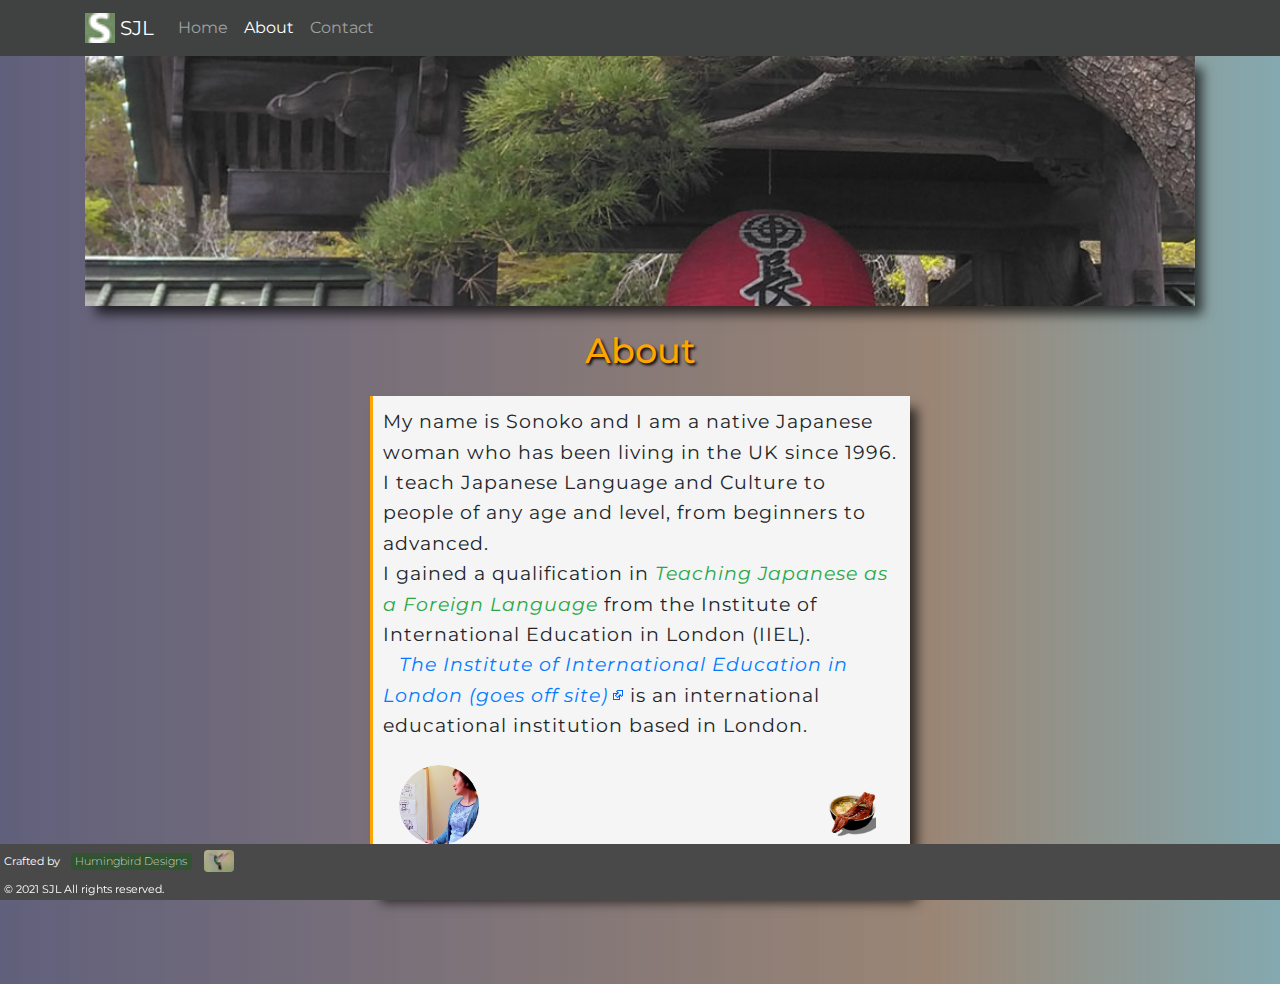
==== about.html @ a8088958 "Using gradient background colour." ====
<!DOCTYPE html>

<html>

<head>
	<!-- Required meta tags -->
	<meta charset="utf-8">
	<meta name="viewport" content="width=device-width, initial-scale=1, shrink-to-fit=no">
	<link rel="shortcut icon" href="images/icon.gif" />

	<!-- Bootstrap core CSS -->
	<link href="vendor/bootstrap/css/bootstrap.min.css" rel="stylesheet">

	<link rel="stylesheet" type="text/css" href="css/site.css">

	<title>Japanese Lessons Online, Reading</title>
</head>

<body>

	<header>
		<nav class="navbar navbar-expand-sm navbar-dark fixed-top my-primary">
			<div class="container">
				<a class="navbar-brand" href="index.html">
					<img src="images/icon.gif" width="30" height="30" class="d-inline-block align-top" alt="logo">
					SJL</a>
				<button class="navbar-toggler" type="button" data-toggle="collapse" data-target="#navbarCollapse"
					aria-controls="navbarCollapse" aria-expanded="false" aria-label="Toggle navigation">
					<span class="navbar-toggler-icon"></span>
				</button>

				<div class="collapse navbar-collapse" id="navbarCollapse">
					<ul class="nav navbar-nav mr-auto">
						<li class=" nav-item">
							<a class="nav-link" href="index.html">Home</a>
						</li>
						<!-- <li class="nav-item">
							<a class="nav-link" href="lesson.html">Lesson</a>
						</li> -->
						<li class="nav-item">
							<a class="nav-link active" href="about.html">About</a>
						</li>
						<li class="nav-item">
							<a class="nav-link" href="contact.html">Contact</a>
						</li>
					</ul>
				</div>
			</div>
		</nav>
	</header>

	<!-- <main role="main"> -->
	<div class="container">
		<div class="row">
			<div class="col-12">
				<div class="jap-pics-6 img-fluid hero" alt="Photos of Japanese Architecture"></div>
			</div>
		</div>
	</div>

	<div class="container">
		<div class="row">
			<div class="col-md-8 col-sm-10 col-lg-8 col-xl-6 col-12 offset-sm-1 offset-md-2 offset-lg-2 offset-xl-3">
				<!-- <div class="col-12 col-md-9 col-xl-7 offset-md-1 offset-xl-3 mb-md-5"> -->
				<h1 class="text-center mb-4 mt-4">About</h1>
				<p class="para para-home" style="overflow-wrap: break-word; ">

					My name is Sonoko and I am a
					native
					Japanese woman
					who has
					been living in the
					UK since 1996.<br>

					I teach Japanese Language and Culture to
					people
					of any age and level, from beginners to advanced.<br>
					I gained a qualification in <em class="text-success">Teaching Japanese as a Foreign
						Language</em>
					from the Institute
					of
					International
					Education in London (IIEL).<br>
					<a href="http://www.iiel.org.uk/english/index.html" target="_blank"><em>The
							Institute
							of
							International
							Education in London</em></a> is an international educational institution
					based in
					London.</br>

					<span class="clearfix">
						<img src="images/lesson_scene_round.png" width=80px
							class="rounded-circle img-fluid float-left mt-4 ml-3"
							alt="Photo of tutor pointing at white board" style="border: none;">

						<img src="images/contentBG_5.png" width="50px"
							class="rounded img-fluid float-right mt-5 mb-3 mr-4 hide-412" alt=" Japanese cooked Eel"
							data-placement="left" data-toggle="tooltip" title="Japanese cooked eel">
					</span>
					<br>
				</p>
			</div>
		</div>
	</div>
	<!-- </main> -->

	<div class="container">
		<footer id="sticky-footer" class="text-white">
			<div class="row">
				<div class="col-12">
					<p class="m-0 p-1" style="text-align: left;">
						<span class="small-font">Crafted by <span class="badge badge-success ml-2 badge-new">Humingbird
								Designs
							</span></span>
						<img src="images/bird.jpg" width=30px class="rounded ml-2" alt="bird">
					</p>
				</div>
				<div class="col-12">
					<p class="m-0 pl-1">
						<span class="small-font" style="text-align: right;"> &copy; 2021
							SJL
							All
							rights
							reserved.</span>
					</p>
				</div>
			</div>
		</footer>
	</div>

	<!-- Bootstrap core JavaScript -->
	<script src="vendor/jquery/jquery.slim.min.js"></script>
	<script src="vendor/bootstrap/js/bootstrap.bundle.min.js"></script>

	<script>
		$(document).ready(function () {

			$('[data-toggle="tooltip"]').tooltip();
		});
	</script>

</body>

</html>
---- css/site.css ----
@import url('https://fonts.googleapis.com/css2?family=Montserrat:wght@400;600&display=swap');

html {
    height: 100%;
    -webkit-text-size-adjust: 100%; -ms-text-size-adjust: 100%;
}

* { -moz-box-sizing: border-box; -webkit-box-sizing: border-box; box-sizing: border-box; }

body {
    background: rgb(81,80,111);
    background: linear-gradient(90deg, rgba(81,80,111,0.908000700280112) 0%, rgba(134,109,89,0.8323704481792717) 73%, rgba(132,169,176,1) 100%);    
    font-family: 'Montserrat', sans-serif;
    font-size: 16px;
    height: 100%;
    padding-top:56px;
}

main {
    max-width: 100rem;
}

.carousel {
    margin-bottom: 2rem;
}
  
.carousel-caption {
    bottom: 3rem;
    z-index: 10;
}

.carousel-item {
    height: 26rem;
    max-width: 100vw;
    background-size: cover;
    background-position: center center;
    background-repeat: no-repeat;
}

.welcome-carousel-image1 {
    box-shadow: inset 0 0 0 100vw rgba(0,0,0,0.3);
    background-image:url('../images/scene400.jpg');
    height: 160px; /* was 225px, 206px */
}

.welcome-carousel-image2 {
    box-shadow: inset 0 0 0 100vw rgba(0,0,0,0.3);
    background-image:url('../images/scene2-400.jpg');
    height: 160px;
}

.welcome-carousel-image3 {
    box-shadow: inset 0 0 0 100vw rgba(0,0,0,0.3);
    background-image:url('../images/scene4-400.jpg');
    height:160px;
}

.jap-pics {
    background-image: url('../images/scene5-400.jpg');
    background-repeat: no-repeat;
    height: 160px;
    /* height: 360px; */    
    background-size:100%;
}

.jap-pics-6 {
    background-image: url('../images/scene6-400.jpg');
    background-repeat: no-repeat;
    height: 160px;
    background-size:100%;
    /* width: 100%;
    height:100%; */
    /* object-fit:cover; */
    /* object-position:bottom right; */
    background-position: 50% 84%;
}

/* col-12 img {
    width: 100%;
    height: auto;
    display: block;
} */

/* .col-12 img.scene-6  { */
.scene-6  {    
    /* width: 400px; */
    /* height: auto; */
    width: auto;
    height: 140px;
    /* display: block; */
}

@media (min-width: 576px) {
    .jap-pics {
        background-image:url('../images/scene5-800.jpg');
        background-repeat: no-repeat;
        /* height: 460px;  */
        height: 160px;       
    }

    .jap-pics-6 {
        background-image: url('../images/scene6-800.jpg');
        background-repeat: no-repeat;
        background-position: 50% 70%;
        height: 160px;
    }    
}

@media (min-width: 768px) { 
    .welcome-carousel-image1 {
        background-image:url('../images/scene800.jpg');
        height: 160px; /* was 450, 296, 290 */
    } 

    .welcome-carousel-image2 {
        background-image:url('../images/scene2-800.jpg');
        height: 160px;
    }     

    .welcome-carousel-image3 {
        background-image:url('../images/scene4-800.jpg');
        height: 160px;
    }

    .jap-pics {
        background-image:url('../images/scene5-800.jpg');
        background-repeat: no-repeat;
        height: 160px;        
    }

    .jap-pics-6 {
        background-image:url('../images/scene6-800.jpg');
        background-repeat: no-repeat;
        height: 160px;        
    }    
}

@media (min-width: 992px) { 
    .welcome-carousel-image1 {
        background-image:url('../images/scene800.jpg');
        height: 200px; /* was 330px */
    } 
    .welcome-carousel-image2 {
        background-image:url('../images/scene2-800.jpg');
        height: 200px;
    }     

    .welcome-carousel-image3 {
        background-image:url('../images/scene4-800.jpg');
        height: 200px;
    }  
    
    .jap-pics {
        background-image:url('../images/scene5-800.jpg');
        background-repeat: no-repeat;
        height: 200px;
    }    

    .jap-pics-6 {
        background-image:url('../images/scene6-800.jpg');
        background-repeat: no-repeat;
        background-position: 50% 62%;
        height: 200px;
    }    
}

@media (min-width: 1200px) { 
    .welcome-carousel-image1 {
        background-image:url('../images/scene1000.jpg');
        height: 250px; /* was 420px */
    } 
    .welcome-carousel-image2 {
        background-image:url('../images/scene2-1000.jpg');
        height: 250px;
    }     

    .welcome-carousel-image3 {
        background-image:url('../images/scene4-1000.jpg');
        height: 250px;
    }       

    .jap-pics {
        background-image:url('../images/scene5-1000.jpg');
        background-repeat: no-repeat;
        height:  250px;
    }

    .jap-pics-6 {
        background-image:url('../images/scene6-1000.jpg');
        background-repeat: no-repeat;
        /* background-position: 50% 57%; */
        height: 250px;
    }    
}

.badge-new {
    font-size: .7rem; 
    background: rgb(50, 82, 50);
    font-weight: 200;
}

.row-new {
  display: flex;
  flex-direction: column;
  justify-content: space-between;
}

.small-font {
    font-size: .7rem;
}

.my-primary {
    background-color:#404242 !important;
}

.para {
    font-size: 1.0rem;
    background-color: whitesmoke;
    line-height: 1.625rem;
    padding: 10px;
    box-shadow: 9px 10px 11px -2px rgba(0,0,0,0.69);
    border-left: 3px solid ;
    border-color: orange;    
    letter-spacing: 1px;
    margin-bottom: 30px;
}

.para-home {
    margin-bottom: 100px;
}

.m-b {
    margin-bottom: 100px;
}

h1 {
    color: orange;
    font-size: 1.8rem;
}

.pipe {
    color: orange;    
}

.hdg-colour {
    color: orange;
}

@media (min-width: 768px) { 
    .para {
        font-size: 1.2rem;
        line-height: 1.9rem;
        margin-bottom: 90px;
    }
    .contact {
        margin-bottom: 30px;
    }
    h1 {
        font-size: 2.2rem;
    }
}

h1, h3, .email {
    text-shadow: 2px 2px 3px black;
}

.email-1 {
    box-shadow: 4px 4px 4px -2px rgba(0,0,0,0.69);
}

div h1 {
    box-shadow: none;
}

.clearfix {
  overflow: auto;
}

.pics {
    box-shadow: 9px 10px 11px -2px rgba(0,0,0,0.69);
    opacity: 1;
    filter: alpha(opacity=100);
    margin-right: 6px;
    border: 2px solid #828585;
}

.hero {
    box-shadow: 9px 10px 11px -2px rgba(0, 0, 0, 0.69);
}

a[href^="http"] {
    /* By File:Icon External Link.png: anonymous at MediaWiki (or someone else, whose work MediaWiki used) uploaded to Commons by Metalhead64derivative work MareklugNon-pixel version: TMg - File:Icon External Link.png, GPL, https://commons.wikimedia.org/w/index.php?curid=5949301 */
    background: url(../images/Icon_External_Link.svg) no-repeat right;
    padding: 16px;
}

a[href*="http"]::after {
    font-style: italic;
    content: " (goes off site)";
}


#sticky-footer {
  background: rgb(73, 73, 73);
  position: fixed;
  width: 100%;
  left: 0;
  bottom: 0;
}

input:-webkit-autofill,
input:-webkit-autofill:hover,
input:-webkit-autofill:focus textarea:-webkit-autofill,
textarea:-webkit-autofill:hover textarea:-webkit-autofill:focus,
select:-webkit-autofill,
select:-webkit-autofill:hover,
select:-webkit-autofill:focus {
  -webkit-box-shadow: 0 0 0px 1000px #ffffff inset !important;
  box-shadow: 0 0 0px 1000px #ffffff inset !important;
}
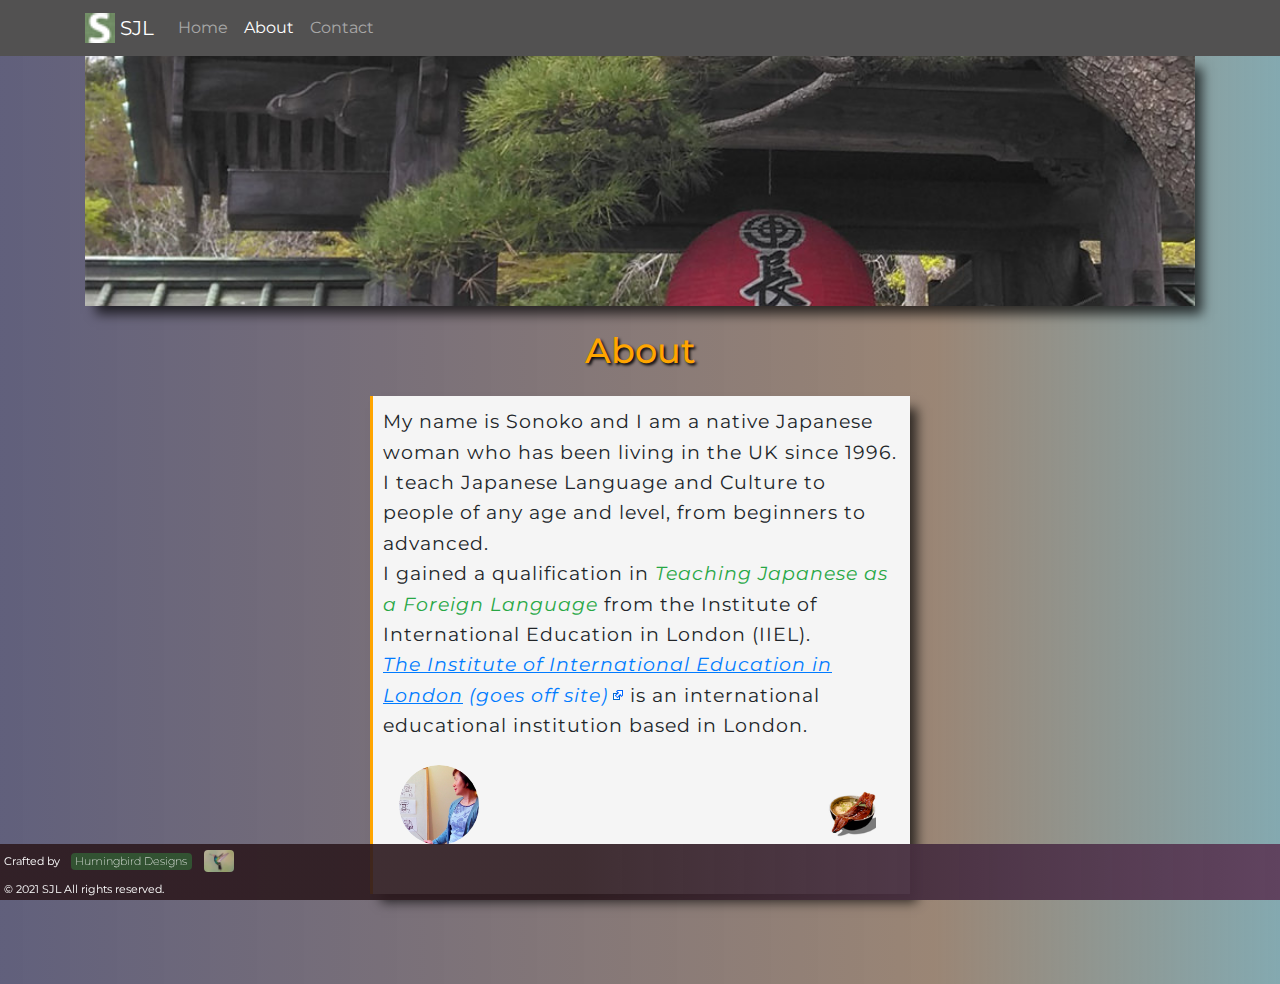
==== commit 55463aef: "Minor updates" ====
--- a/about.html
+++ b/about.html
@@ -63,8 +63,7 @@
 			<div class="col-md-8 col-sm-10 col-lg-8 col-xl-6 col-12 offset-sm-1 offset-md-2 offset-lg-2 offset-xl-3">
 				<!-- <div class="col-12 col-md-9 col-xl-7 offset-md-1 offset-xl-3 mb-md-5"> -->
 				<h1 class="text-center mb-4 mt-4">About</h1>
-				<p class="para para-home" style="overflow-wrap: break-word; ">
-
+				<p class="para para-home" style="overflow-wrap: break-word;">
 					My name is Sonoko and I am a
 					native
 					Japanese woman
@@ -81,11 +80,12 @@
 					of
 					International
 					Education in London (IIEL).<br>
-					<a href="http://www.iiel.org.uk/english/index.html" target="_blank"><em>The
-							Institute
-							of
-							International
-							Education in London</em></a> is an international educational institution
+					<a href="http://www.iiel.org.uk/english/index.html" target="_blank"><span
+							style="text-decoration-line: underline; "><em>The
+								Institute
+								of
+								International
+								Education in London</em></span></a> is an international educational institution
 					based in
 					London.</br>
 
--- a/css/site.css
+++ b/css/site.css
@@ -9,7 +9,7 @@
 
 body {
     background: rgb(81,80,111);
-    background: linear-gradient(90deg, rgba(81,80,111,0.908000700280112) 0%, rgba(134,109,89,0.8323704481792717) 73%, rgba(132,169,176,1) 100%);    
+    background: linear-gradient(90deg, rgba(81,80,111,0.908000700280112) 0%, rgba(134,109,89,0.8323704481792717) 73%, rgba(132,169,176,1) 100%);     
     font-family: 'Montserrat', sans-serif;
     font-size: 16px;
     height: 100%;
@@ -59,7 +59,6 @@
     background-image: url('../images/scene5-400.jpg');
     background-repeat: no-repeat;
     height: 160px;
-    /* height: 360px; */    
     background-size:100%;
 }
 
@@ -68,26 +67,12 @@
     background-repeat: no-repeat;
     height: 160px;
     background-size:100%;
-    /* width: 100%;
-    height:100%; */
-    /* object-fit:cover; */
-    /* object-position:bottom right; */
     background-position: 50% 84%;
 }
 
-/* col-12 img {
-    width: 100%;
-    height: auto;
-    display: block;
-} */
-
-/* .col-12 img.scene-6  { */
 .scene-6  {    
-    /* width: 400px; */
-    /* height: auto; */
     width: auto;
     height: 140px;
-    /* display: block; */
 }
 
 @media (min-width: 576px) {
@@ -210,7 +195,7 @@
 }
 
 .my-primary {
-    background-color:#404242 !important;
+    background-color: #525151 !important;
 }
 
 .para {
@@ -291,7 +276,7 @@
 a[href^="http"] {
     /* By File:Icon External Link.png: anonymous at MediaWiki (or someone else, whose work MediaWiki used) uploaded to Commons by Metalhead64derivative work MareklugNon-pixel version: TMg - File:Icon External Link.png, GPL, https://commons.wikimedia.org/w/index.php?curid=5949301 */
     background: url(../images/Icon_External_Link.svg) no-repeat right;
-    padding: 16px;
+    padding-right: 16px;
 }
 
 a[href*="http"]::after {
@@ -299,13 +284,18 @@
     content: " (goes off site)";
 }
 
-
 #sticky-footer {
-  background: rgb(73, 73, 73);
-  position: fixed;
-  width: 100%;
-  left: 0;
-  bottom: 0;
+    /* background: #525151; */
+    /* background: rgb(45,26,31);
+    background: linear-gradient(90deg, rgba(45,26,31,.9800) 42%, rgba(132,140,176,0.9472163865546218) 100%, rgba(54,55,57,1) 100%); */
+    background: rgb(45,26,31);
+    background: linear-gradient(90deg, rgba(45,26,31,0.908000700280112) 45%, rgba(96,67,95,1) 100%, rgba(54,55,57,1) 100%);
+    /* background: rgb(58,53,84);
+    background: linear-gradient(90deg, rgba(58,53,84,0.9808298319327731) 11%, rgba(110,101,153,0.9808298319327731) 95%); */
+    position: fixed;
+    width: 100%;
+    left: 0;
+    bottom: 0;
 }
 
 input:-webkit-autofill,
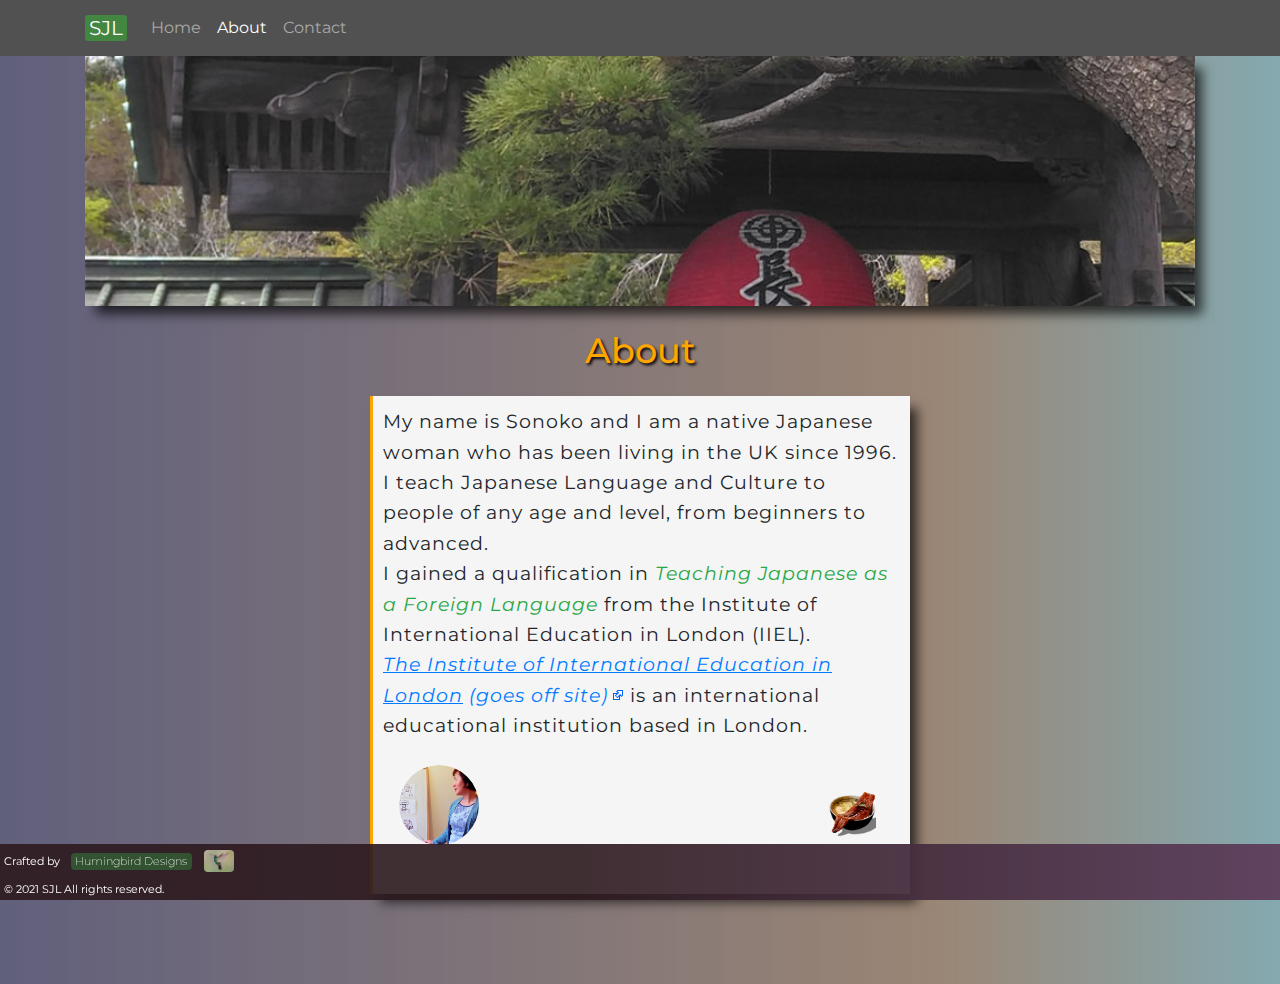
==== commit 967dab78: "Minor tweaks for SEO." ====
--- a/about.html
+++ b/about.html
@@ -22,8 +22,8 @@
 		<nav class="navbar navbar-expand-sm navbar-dark fixed-top my-primary">
 			<div class="container">
 				<a class="navbar-brand" href="index.html">
-					<img src="images/icon.gif" width="30" height="30" class="d-inline-block align-top" alt="logo">
-					SJL</a>
+					<span style="background-color: rgb(66, 134, 66); padding: 1px 4px; border-radius: 3px;">SJL</span>
+				</a>
 				<button class="navbar-toggler" type="button" data-toggle="collapse" data-target="#navbarCollapse"
 					aria-controls="navbarCollapse" aria-expanded="false" aria-label="Toggle navigation">
 					<span class="navbar-toggler-icon"></span>
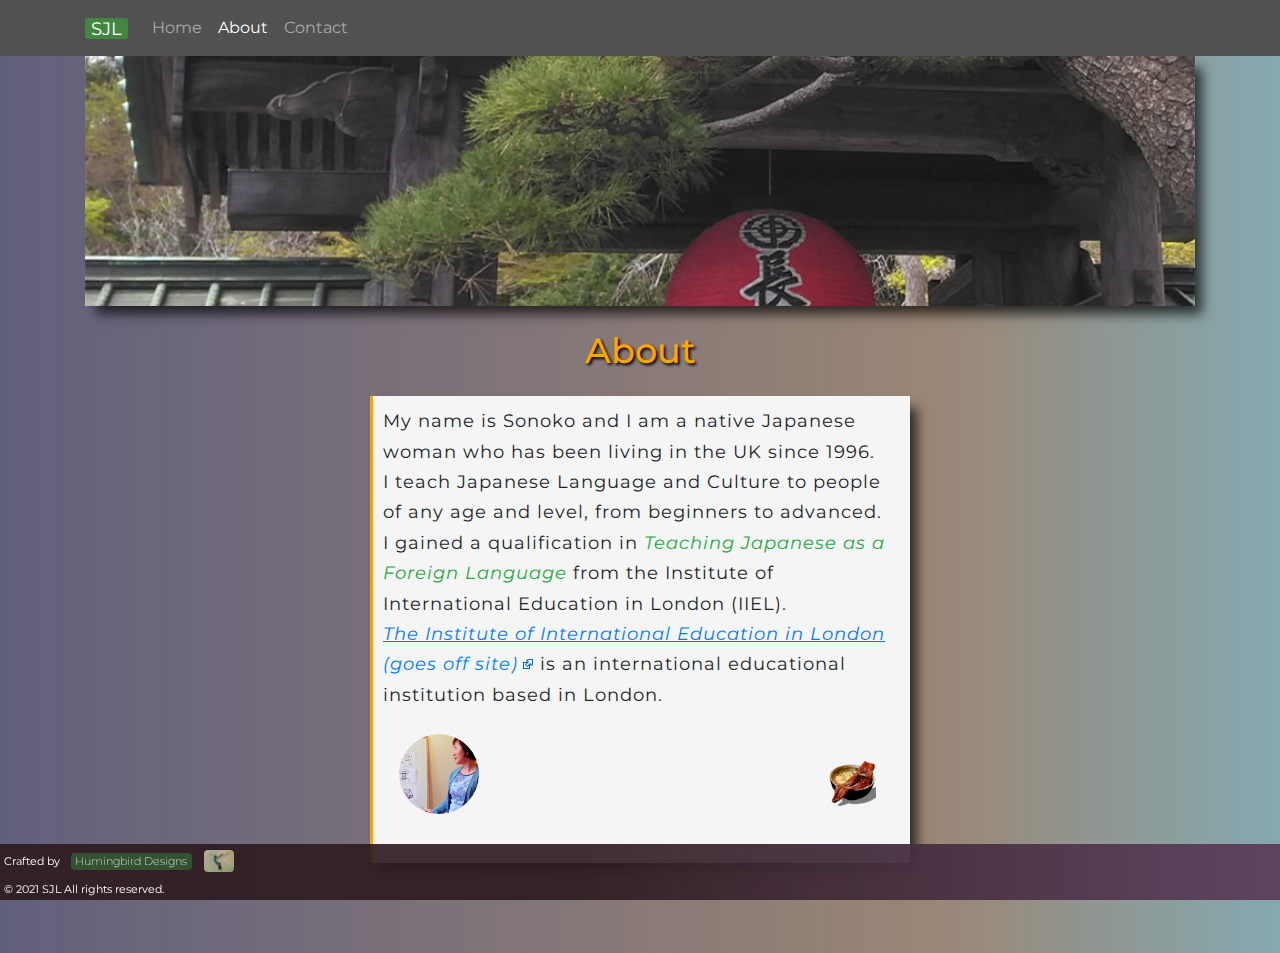
==== commit 5d02ac53: "Updated Home page; minor tweaks to improve SEO." ====
--- a/about.html
+++ b/about.html
@@ -13,7 +13,7 @@
 
 	<link rel="stylesheet" type="text/css" href="css/site.css">
 
-	<title>Japanese Lessons Online, Reading</title>
+	<title>About | Learn Japanese Online | Reading, UK</title>
 </head>
 
 <body>
@@ -22,7 +22,7 @@
 		<nav class="navbar navbar-expand-sm navbar-dark fixed-top my-primary">
 			<div class="container">
 				<a class="navbar-brand" href="index.html">
-					<span style="background-color: rgb(66, 134, 66); padding: 1px 4px; border-radius: 3px;">SJL</span>
+					<span class="logo">SJL</span>
 				</a>
 				<button class="navbar-toggler" type="button" data-toggle="collapse" data-target="#navbarCollapse"
 					aria-controls="navbarCollapse" aria-expanded="false" aria-label="Toggle navigation">
--- a/css/site.css
+++ b/css/site.css
@@ -73,6 +73,18 @@
 .scene-6  {    
     width: auto;
     height: 140px;
+}
+
+.logo {
+    background-color: rgb(66, 134, 66); 
+    padding: 0 6px; 
+    border-radius: 3px; 
+    font-size: 1.1rem;
+}
+
+.logo-2 {
+    background-color: grey; 
+    color: white;
 }
 
 @media (min-width: 576px) {
@@ -201,7 +213,8 @@
 .para {
     font-size: 1.0rem;
     background-color: whitesmoke;
-    line-height: 1.625rem;
+    /* line-height: 1.625rem; */
+    line-height: 1.8rem;
     padding: 10px;
     box-shadow: 9px 10px 11px -2px rgba(0,0,0,0.69);
     border-left: 3px solid ;
@@ -233,7 +246,9 @@
 
 @media (min-width: 768px) { 
     .para {
-        font-size: 1.2rem;
+        /* font-size: 1.2rem; */
+        font-size: 1.1rem;
+        /* line-height: 1.9rem; */
         line-height: 1.9rem;
         margin-bottom: 90px;
     }
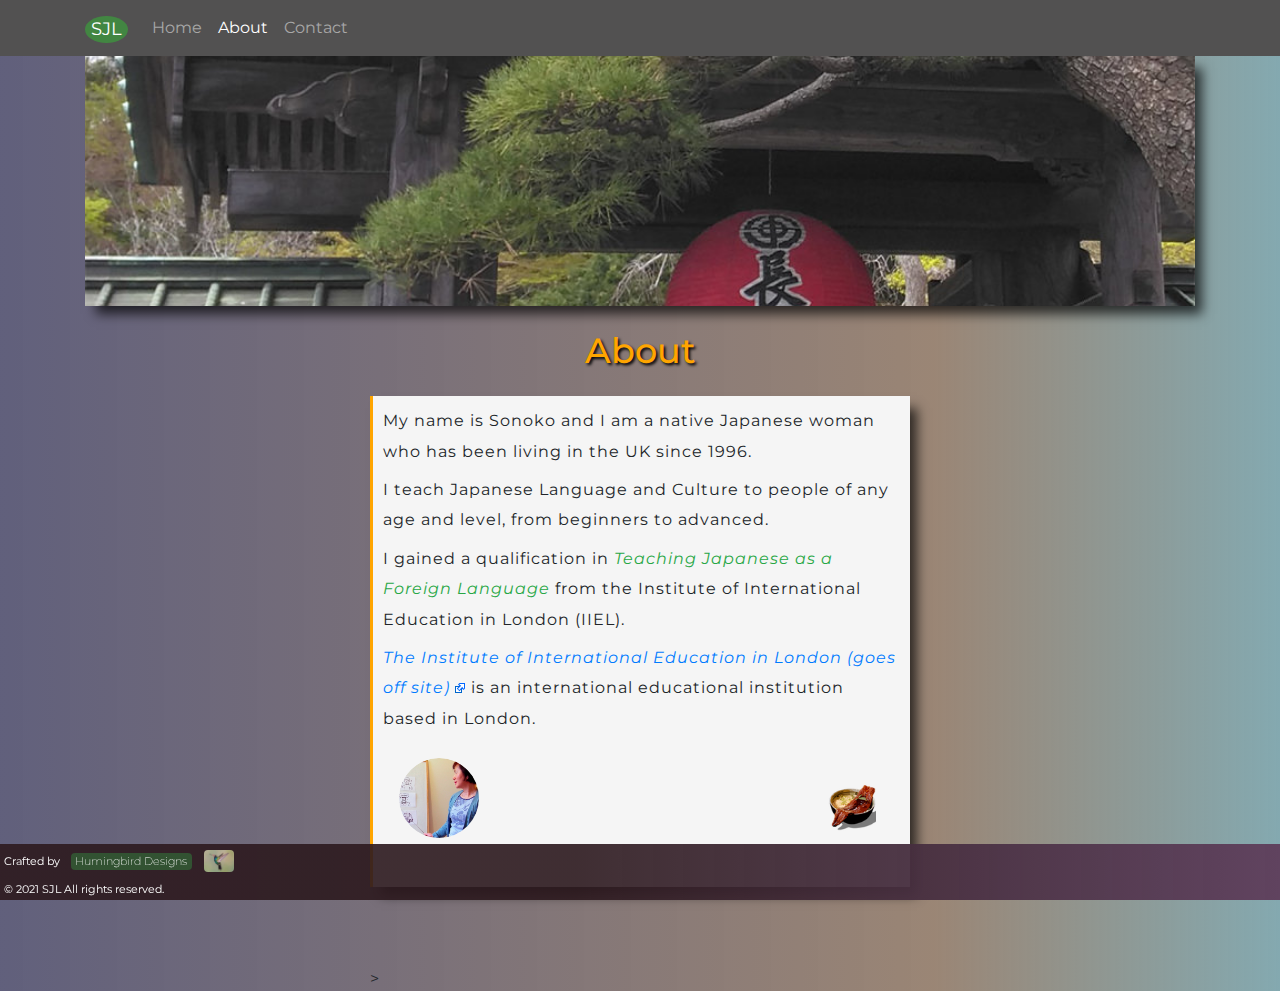
==== commit 90a95b54: "Updated web pages for better responsiveness. Improved text sections for better readability." ====
--- a/about.html
+++ b/about.html
@@ -63,25 +63,28 @@
 			<div class="col-md-8 col-sm-10 col-lg-8 col-xl-6 col-12 offset-sm-1 offset-md-2 offset-lg-2 offset-xl-3">
 				<!-- <div class="col-12 col-md-9 col-xl-7 offset-md-1 offset-xl-3 mb-md-5"> -->
 				<h1 class="text-center mb-4 mt-4">About</h1>
-				<p class="para para-home" style="overflow-wrap: break-word;">
-					My name is Sonoko and I am a
-					native
-					Japanese woman
-					who has
-					been living in the
-					UK since 1996.<br>
+				<section class="para para-home" style="overflow-wrap: break-word;">
+					<p>My name is Sonoko and I am a
+						native
+						Japanese woman
+						who has
+						been living in the
+						UK since 1996.
+					</p>
 
-					I teach Japanese Language and Culture to
-					people
-					of any age and level, from beginners to advanced.<br>
-					I gained a qualification in <em class="text-success">Teaching Japanese as a Foreign
-						Language</em>
-					from the Institute
-					of
-					International
-					Education in London (IIEL).<br>
+					<p>I teach Japanese Language and Culture to
+						people
+						of any age and level, from beginners to advanced.</p>
+
+					<p>I gained a qualification in <em class="text-success">Teaching Japanese as a Foreign
+							Language</em>
+						from the Institute
+						of
+						International
+						Education in London (IIEL).</p>
+
 					<a href="http://www.iiel.org.uk/english/index.html" target="_blank"><span
-							style="text-decoration-line: underline; "><em>The
+							style="text-decoration-line: none; "><em>The
 								Institute
 								of
 								International
@@ -99,7 +102,7 @@
 							data-placement="left" data-toggle="tooltip" title="Japanese cooked eel">
 					</span>
 					<br>
-				</p>
+				</section>>
 			</div>
 		</div>
 	</div>
--- a/css/site.css
+++ b/css/site.css
@@ -77,13 +77,13 @@
 
 .logo {
     background-color: rgb(66, 134, 66); 
-    padding: 0 6px; 
-    border-radius: 3px; 
+    padding: 2px 6px 4px 6px;
+    border-radius: 50%; 
     font-size: 1.1rem;
 }
 
 .logo-2 {
-    background-color: grey; 
+    background-color: rgba(128, 128, 128, .6);
     color: white;
 }
 
@@ -213,18 +213,21 @@
 .para {
     font-size: 1.0rem;
     background-color: whitesmoke;
-    /* line-height: 1.625rem; */
     line-height: 1.8rem;
     padding: 10px;
     box-shadow: 9px 10px 11px -2px rgba(0,0,0,0.69);
     border-left: 3px solid ;
     border-color: orange;    
     letter-spacing: 1px;
-    margin-bottom: 30px;
+    margin-bottom: 64px;
 }
 
 .para-home {
     margin-bottom: 100px;
+}
+
+section p {
+    margin-bottom: .5rem;
 }
 
 .m-b {
@@ -237,30 +240,37 @@
 }
 
 .pipe {
-    color: orange;    
+    color: orange;
 }
 
 .hdg-colour {
-    color: orange;
+    color: rgb(180, 119, 4);
 }
 
 @media (min-width: 768px) { 
     .para {
-        /* font-size: 1.2rem; */
-        font-size: 1.1rem;
-        /* line-height: 1.9rem; */
+        font-size: 1.0rem;
         line-height: 1.9rem;
-        margin-bottom: 90px;
+        margin-bottom: 80px;
     }
     .contact {
-        margin-bottom: 30px;
+        /* margin-bottom: 30px; */
     }
     h1 {
         font-size: 2.2rem;
     }
 }
 
-h1, h3, .email {
+@media (max-width: 332px) {
+    .contact {
+        margin-bottom: 70px;
+    }
+    .email {
+        font-size: .6rem;
+    }
+}
+
+h1, h3  {
     text-shadow: 2px 2px 3px black;
 }
 
@@ -300,13 +310,8 @@
 }
 
 #sticky-footer {
-    /* background: #525151; */
-    /* background: rgb(45,26,31);
-    background: linear-gradient(90deg, rgba(45,26,31,.9800) 42%, rgba(132,140,176,0.9472163865546218) 100%, rgba(54,55,57,1) 100%); */
     background: rgb(45,26,31);
     background: linear-gradient(90deg, rgba(45,26,31,0.908000700280112) 45%, rgba(96,67,95,1) 100%, rgba(54,55,57,1) 100%);
-    /* background: rgb(58,53,84);
-    background: linear-gradient(90deg, rgba(58,53,84,0.9808298319327731) 11%, rgba(110,101,153,0.9808298319327731) 95%); */
     position: fixed;
     width: 100%;
     left: 0;
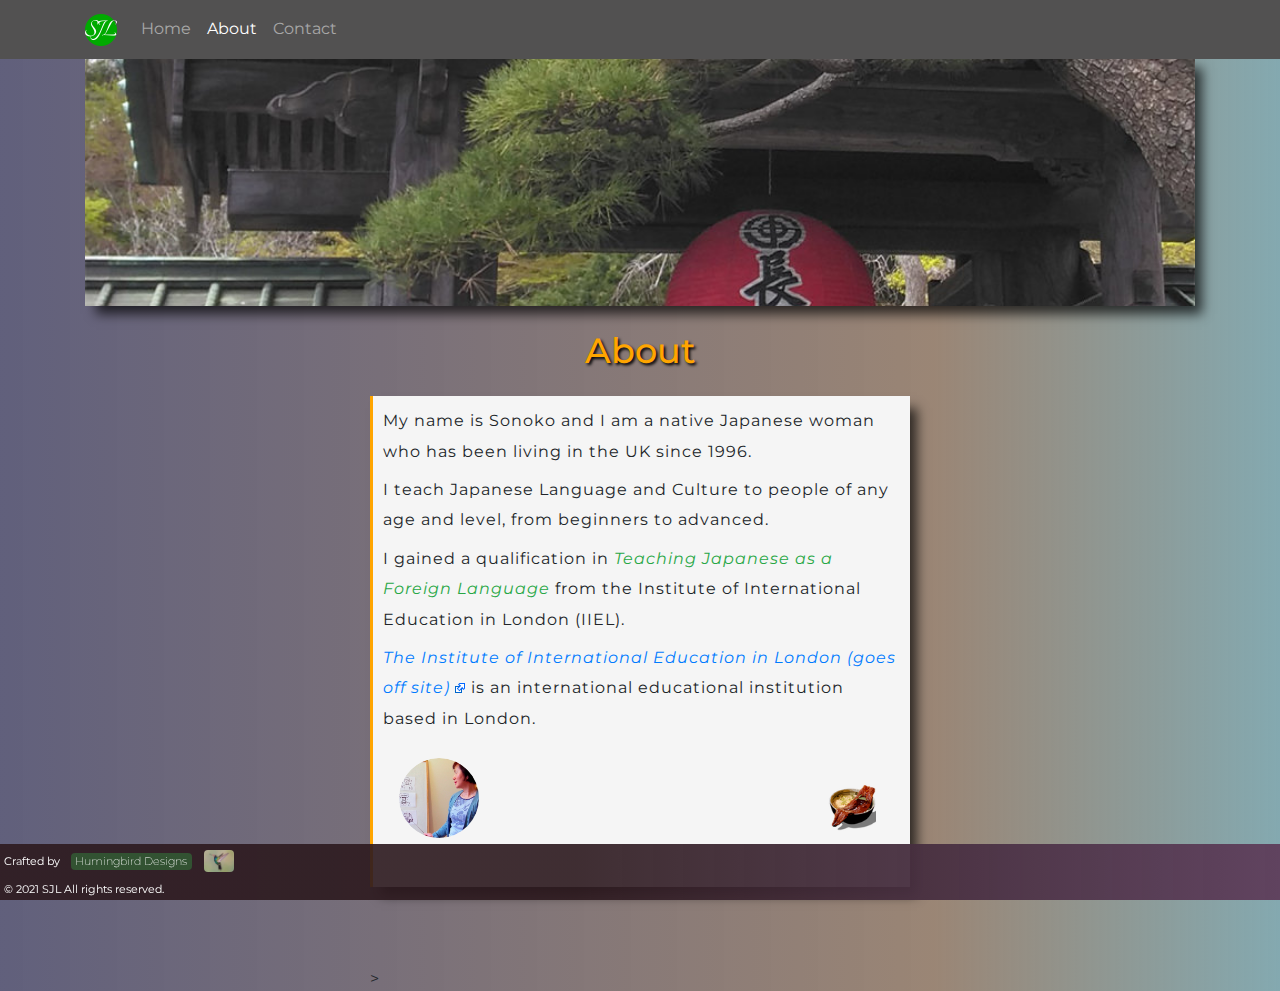
==== commit 19e737f8: "Updated logo to .png." ====
--- a/about.html
+++ b/about.html
@@ -6,7 +6,7 @@
 	<!-- Required meta tags -->
 	<meta charset="utf-8">
 	<meta name="viewport" content="width=device-width, initial-scale=1, shrink-to-fit=no">
-	<link rel="shortcut icon" href="images/icon.gif" />
+	<link rel="icon" type="image/png" sizes="16x16" href="images/favicon-16x16.png">
 
 	<!-- Bootstrap core CSS -->
 	<link href="vendor/bootstrap/css/bootstrap.min.css" rel="stylesheet">
@@ -22,7 +22,7 @@
 		<nav class="navbar navbar-expand-sm navbar-dark fixed-top my-primary">
 			<div class="container">
 				<a class="navbar-brand" href="index.html">
-					<span class="logo">SJL</span>
+					<img src="images/favicon-32x32.png">
 				</a>
 				<button class="navbar-toggler" type="button" data-toggle="collapse" data-target="#navbarCollapse"
 					aria-controls="navbarCollapse" aria-expanded="false" aria-label="Toggle navigation">
@@ -61,7 +61,6 @@
 	<div class="container">
 		<div class="row">
 			<div class="col-md-8 col-sm-10 col-lg-8 col-xl-6 col-12 offset-sm-1 offset-md-2 offset-lg-2 offset-xl-3">
-				<!-- <div class="col-12 col-md-9 col-xl-7 offset-md-1 offset-xl-3 mb-md-5"> -->
 				<h1 class="text-center mb-4 mt-4">About</h1>
 				<section class="para para-home" style="overflow-wrap: break-word;">
 					<p>My name is Sonoko and I am a
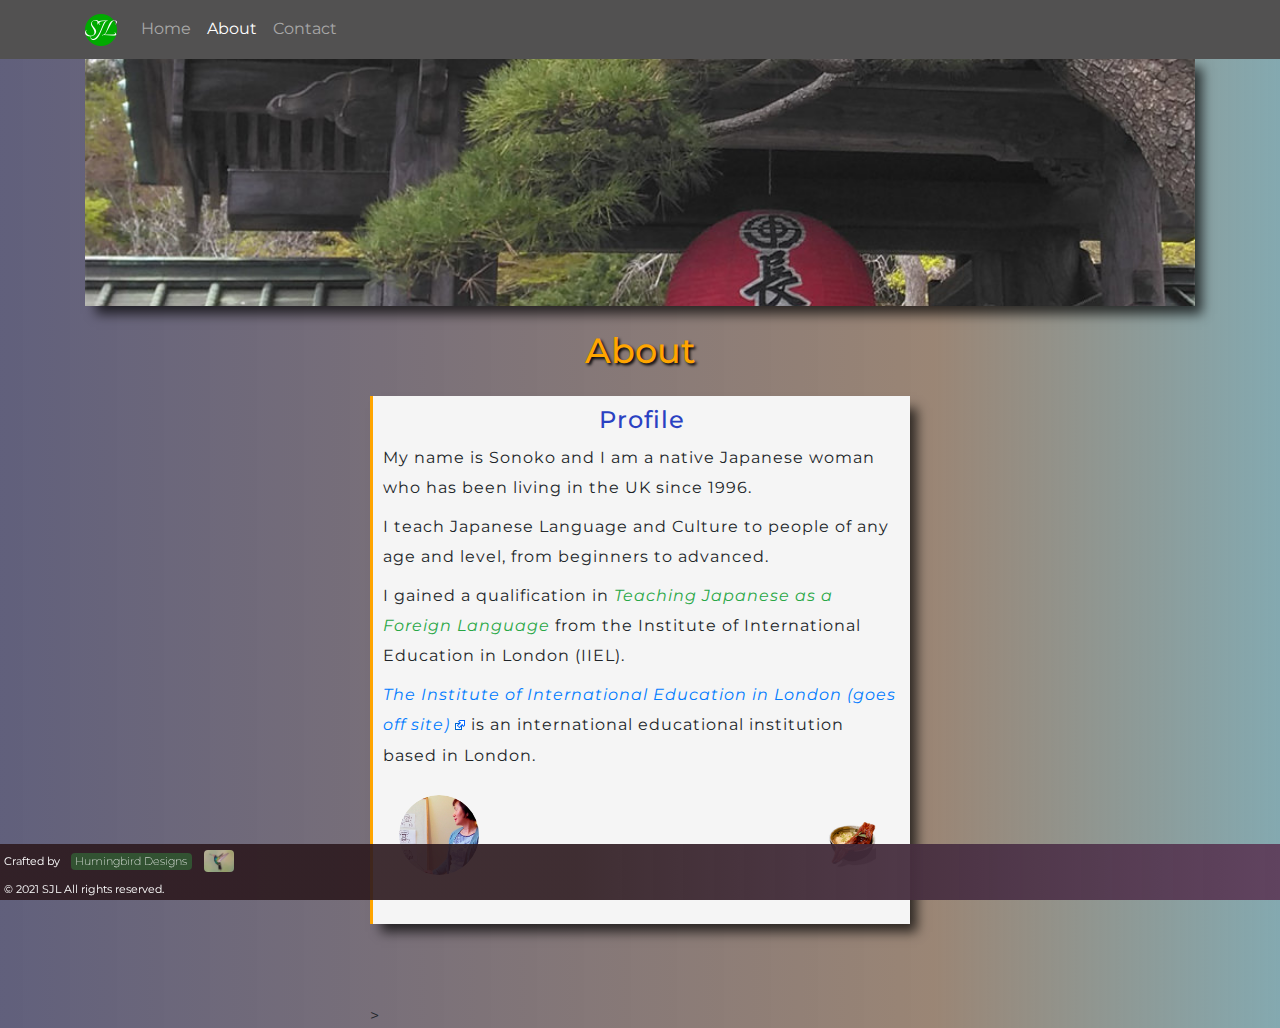
==== commit 78e608e5: "Minor tweaks to pass HTML checker" ====
--- a/about.html
+++ b/about.html
@@ -1,6 +1,6 @@
 <!DOCTYPE html>
 
-<html>
+<html lang="en">
 
 <head>
 	<!-- Required meta tags -->
@@ -22,7 +22,7 @@
 		<nav class="navbar navbar-expand-sm navbar-dark fixed-top my-primary">
 			<div class="container">
 				<a class="navbar-brand" href="index.html">
-					<img src="images/favicon-32x32.png">
+					<img src="images/favicon-32x32.png" alt="brand">
 				</a>
 				<button class="navbar-toggler" type="button" data-toggle="collapse" data-target="#navbarCollapse"
 					aria-controls="navbarCollapse" aria-expanded="false" aria-label="Toggle navigation">
@@ -53,7 +53,7 @@
 	<div class="container">
 		<div class="row">
 			<div class="col-12">
-				<div class="jap-pics-6 img-fluid hero" alt="Photos of Japanese Architecture"></div>
+				<div class="jap-pics-6 img-fluid hero"></div>
 			</div>
 		</div>
 	</div>
@@ -63,6 +63,7 @@
 			<div class="col-md-8 col-sm-10 col-lg-8 col-xl-6 col-12 offset-sm-1 offset-md-2 offset-lg-2 offset-xl-3">
 				<h1 class="text-center mb-4 mt-4">About</h1>
 				<section class="para para-home" style="overflow-wrap: break-word;">
+					<h4>Profile</h4>
 					<p>My name is Sonoko and I am a
 						native
 						Japanese woman
@@ -89,14 +90,14 @@
 								International
 								Education in London</em></span></a> is an international educational institution
 					based in
-					London.</br>
+					London.<br>
 
 					<span class="clearfix">
-						<img src="images/lesson_scene_round.png" width=80px
+						<img src="images/lesson_scene_round.png" width=80
 							class="rounded-circle img-fluid float-left mt-4 ml-3"
 							alt="Photo of tutor pointing at white board" style="border: none;">
 
-						<img src="images/contentBG_5.png" width="50px"
+						<img src="images/contentBG_5.png" width="50"
 							class="rounded img-fluid float-right mt-5 mb-3 mr-4 hide-412" alt=" Japanese cooked Eel"
 							data-placement="left" data-toggle="tooltip" title="Japanese cooked eel">
 					</span>
@@ -115,7 +116,7 @@
 						<span class="small-font">Crafted by <span class="badge badge-success ml-2 badge-new">Humingbird
 								Designs
 							</span></span>
-						<img src="images/bird.jpg" width=30px class="rounded ml-2" alt="bird">
+						<img src="images/bird.jpg" width=30 class="rounded ml-2" alt="bird">
 					</p>
 				</div>
 				<div class="col-12">
--- a/css/site.css
+++ b/css/site.css
@@ -83,15 +83,22 @@
 }
 
 .logo-2 {
-    background-color: rgba(128, 128, 128, .6);
+    background-color: rgba(8, 83, 24, 0.5);
     color: white;
+    border-radius: 4px;
+    font-size: .9em;
+}
+
+section > h4 {
+    color: rgb(42, 65, 194);
+    text-align: center;
+    font-size: 1.2rem;
 }
 
 @media (min-width: 576px) {
     .jap-pics {
         background-image:url('../images/scene5-800.jpg');
         background-repeat: no-repeat;
-        /* height: 460px;  */
         height: 160px;       
     }
 
@@ -253,11 +260,12 @@
         line-height: 1.9rem;
         margin-bottom: 80px;
     }
-    .contact {
-        /* margin-bottom: 30px; */
-    }
+
     h1 {
         font-size: 2.2rem;
+    }
+    section > h4 {        
+    font-size: 1.5rem;
     }
 }
 
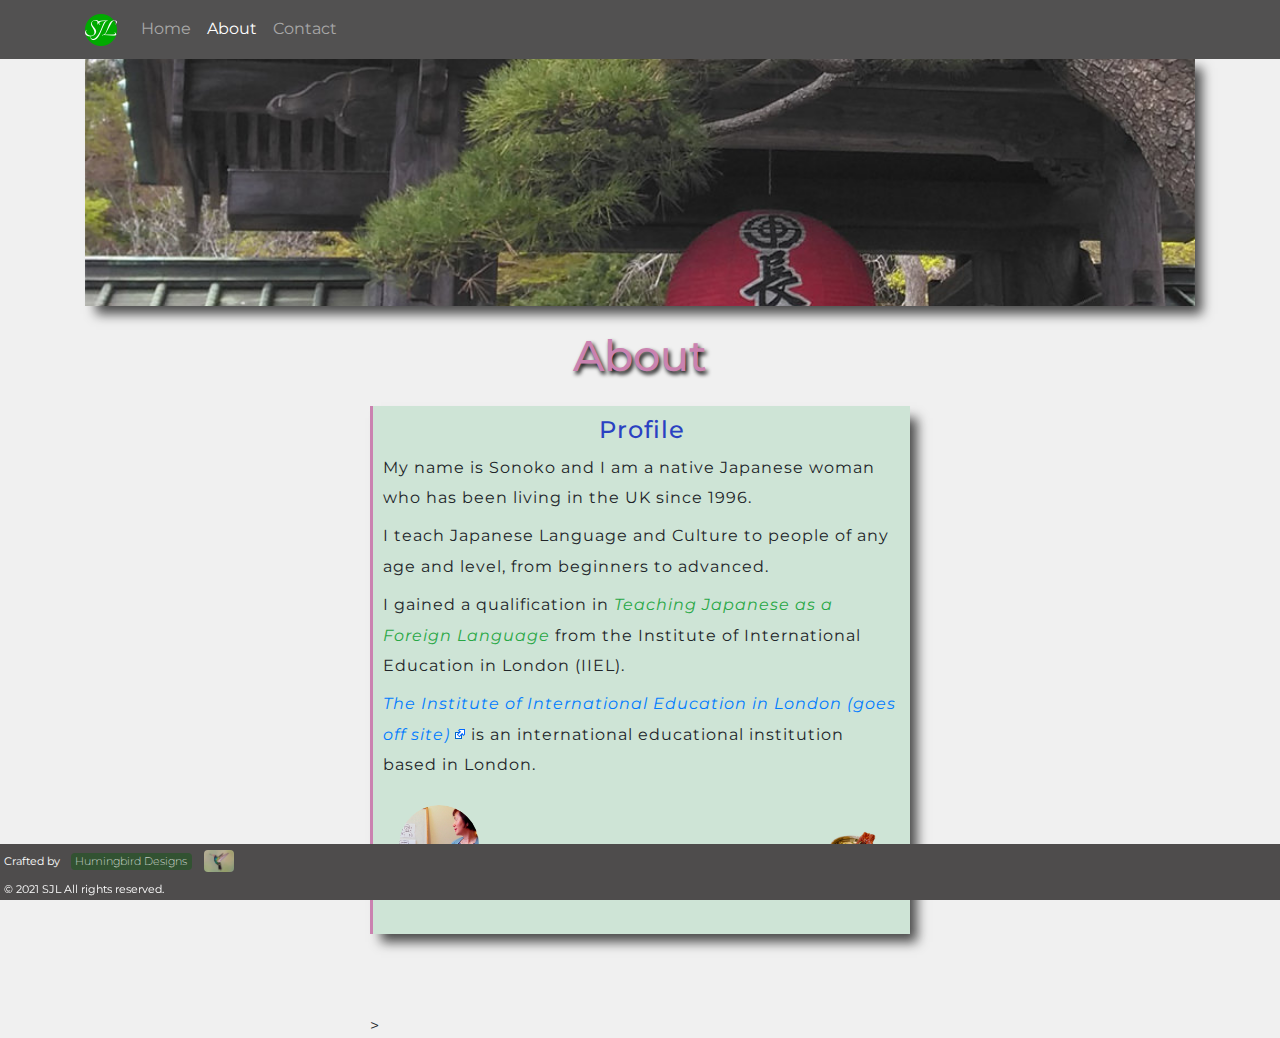
==== commit f19751db: "Updates to improve SEO" ====
--- a/about.html
+++ b/about.html
@@ -6,6 +6,7 @@
 	<!-- Required meta tags -->
 	<meta charset="utf-8">
 	<meta name="viewport" content="width=device-width, initial-scale=1, shrink-to-fit=no">
+	<meta name="description" content="Learn Japanese at your own pace. I teach basic and Advanced Japanese Lessons.">
 	<link rel="icon" type="image/png" sizes="16x16" href="images/favicon-16x16.png">
 
 	<!-- Bootstrap core CSS -->
@@ -13,7 +14,7 @@
 
 	<link rel="stylesheet" type="text/css" href="css/site.css">
 
-	<title>About | Learn Japanese Online | Reading, UK</title>
+	<title>About | Learn Japanese | Online | Reading | UK</title>
 </head>
 
 <body>
--- a/css/site.css
+++ b/css/site.css
@@ -8,8 +8,7 @@
 * { -moz-box-sizing: border-box; -webkit-box-sizing: border-box; box-sizing: border-box; }
 
 body {
-    background: rgb(81,80,111);
-    background: linear-gradient(90deg, rgba(81,80,111,0.908000700280112) 0%, rgba(134,109,89,0.8323704481792717) 73%, rgba(132,169,176,1) 100%);     
+    background-color: rgb(240, 240, 240);
     font-family: 'Montserrat', sans-serif;
     font-size: 16px;
     height: 100%;
@@ -86,7 +85,7 @@
     background-color: rgba(8, 83, 24, 0.5);
     color: white;
     border-radius: 4px;
-    font-size: .9em;
+    font-size: .8em;
 }
 
 section > h4 {
@@ -219,18 +218,26 @@
 
 .para {
     font-size: 1.0rem;
-    background-color: whitesmoke;
     line-height: 1.8rem;
     padding: 10px;
     box-shadow: 9px 10px 11px -2px rgba(0,0,0,0.69);
     border-left: 3px solid ;
-    border-color: orange;    
+    border-color:  #CA82B0;
     letter-spacing: 1px;
     margin-bottom: 64px;
 }
 
 .para-home {
     margin-bottom: 100px;
+    background-color: rgba(130, 202, 156, .3);
+}
+
+.para-about {
+    background-color: rgba(226, 241, 255, .7);
+}
+
+.para-contact {
+    background-color: rgba(247, 217, 179, .3);
 }
 
 section p {
@@ -242,8 +249,8 @@
 }
 
 h1 {
-    color: orange;
-    font-size: 1.8rem;
+    color: #CA82B0;
+    font-size: 2.0rem;
 }
 
 .pipe {
@@ -262,7 +269,7 @@
     }
 
     h1 {
-        font-size: 2.2rem;
+        font-size: 2.7rem;
     }
     section > h4 {        
     font-size: 1.5rem;
@@ -279,7 +286,7 @@
 }
 
 h1, h3  {
-    text-shadow: 2px 2px 3px black;
+    text-shadow: 2px 3px 4px black;
 }
 
 .email-1 {
@@ -318,8 +325,7 @@
 }
 
 #sticky-footer {
-    background: rgb(45,26,31);
-    background: linear-gradient(90deg, rgba(45,26,31,0.908000700280112) 45%, rgba(96,67,95,1) 100%, rgba(54,55,57,1) 100%);
+    background-color: #4e4c4c ;
     position: fixed;
     width: 100%;
     left: 0;
